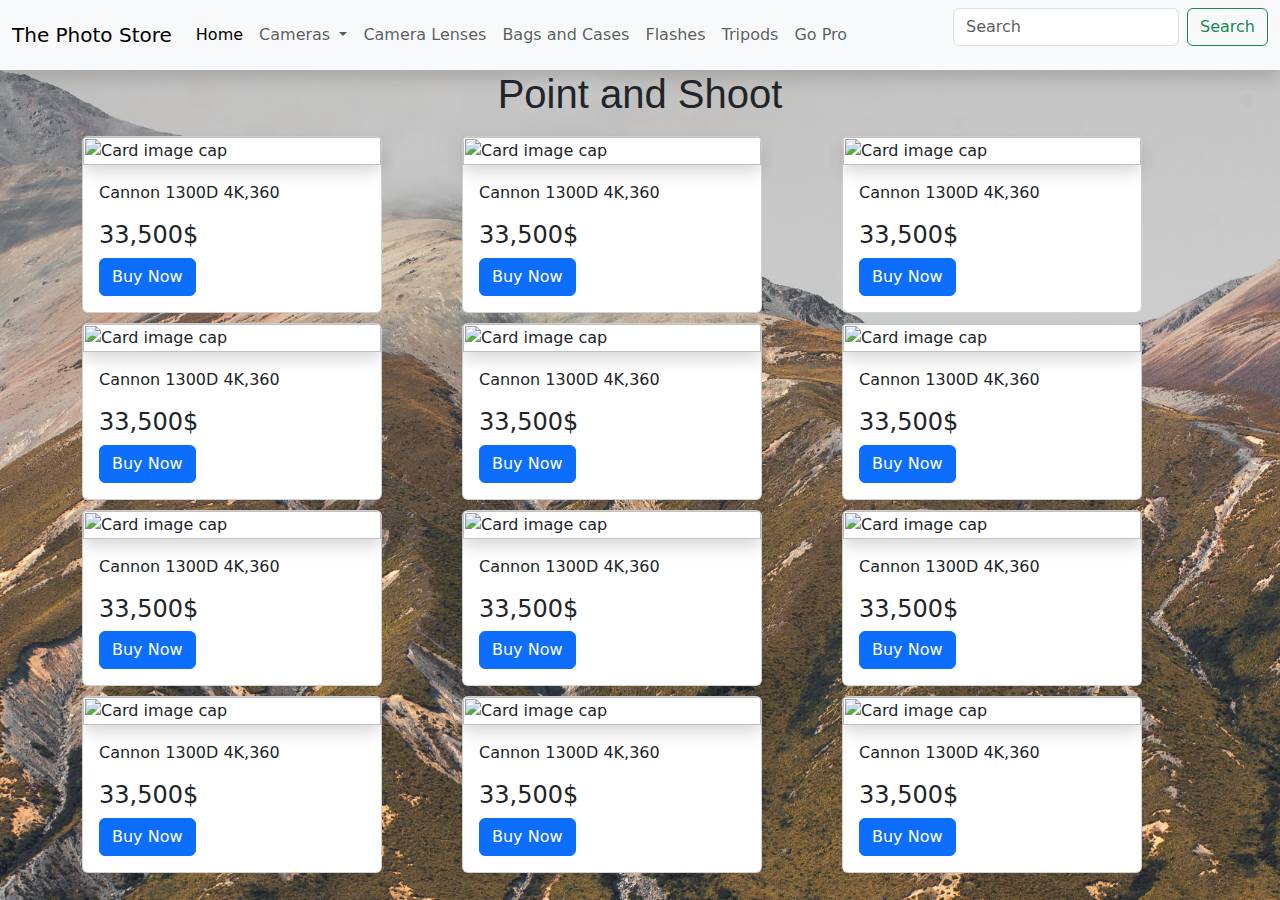
==== point.html @ 829b5c85 "Add files via upload" ====
<html>

<head>
  <link href="https://cdn.jsdelivr.net/npm/bootstrap@5.0.1/dist/css/bootstrap.min.css" rel="stylesheet" />

  <script src="https://cdn.jsdelivr.net/npm/bootstrap@5.0.1/dist/js/bootstrap.bundle.min.js"></script>
  <link rel="stylesheet" href="https://cdnjs.cloudflare.com/ajax/libs/font-awesome/5.15.3/css/all.min.css" />
  <link href="index.css" rel="stylesheet" />
</head>

<body class="back-img img-fluid">
  <header class=" shadow">
    <nav class="navbar navbar-expand-lg navbar-light bg-light">
      <div class="container-fluid">
        <a class="navbar-brand" href="#">The Photo Store</a>
        <button class="navbar-toggler" type="button" data-bs-toggle="collapse" data-bs-target="#navbarSupportedContent"
          aria-controls="navbarSupportedContent" aria-expanded="false" aria-label="Toggle navigation">
          <span class="navbar-toggler-icon"></span>
        </button>
        <div class="collapse navbar-collapse" id="navbarSupportedContent">
          <ul class="navbar-nav me-auto mb-2 mb-lg-0">
            <li class="nav-item">
              <a class="nav-link active" aria-current="page" href="home.html">Home</a>
            </li>

            <li class="nav-item dropdown">
              <a class="nav-link dropdown-toggle" href="#" id="navbarDropdown" role="button" data-bs-toggle="dropdown"
                aria-expanded="false">
                Cameras
              </a>
              <ul class="dropdown-menu" aria-labelledby="navbarDropdown">
                <li><a class="dropdown-item" href="index.html">Dslrs</a></li>
                <li><a class="dropdown-item" href="point.html">Point and Shoot</a></li>
                <li><a class="dropdown-item" href="#">Medium Format</a></li>
                <li><a class="dropdown-item" href="#">Mirrorless</a></li>
              </ul>
            </li>
            <li class="nav-item">
              <a class="nav-link" href="#">Camera Lenses</a>
            </li>
            <li class="nav-item">
              <a class="nav-link" href="#">Bags and Cases</a>
            </li>
            <li class="nav-item">
              <a class="nav-link" href="#">Flashes</a>
            </li>
            <li class="nav-item">
              <a class="nav-link" href="#">Tripods</a>
            </li>
            <li class="nav-item">
              <a class="nav-link" href="#">Go Pro</a>
            </li>
          </ul>
          <form class="d-flex">
            <input class="form-control me-2" type="search" placeholder="Search" aria-label="Search">
            <button class="btn btn-outline-success" type="submit">Search</button>
          </form>
        </div>
      </div>
    </nav>



  </header>


<h1 class="text-center dslr">Point and Shoot</h1>
  <div class="container">
    <div class="row">


      <div class="col-md-12 col-sm-12 col-md-6">
        <div class="row">
          <div class="col-lg-4  col-sm-6 ">
            <div class="card">
              <img class="card-img-top img-fluid shadow"src="cameras/1300D.jpg" alt="Card image cap">
              <div class="card-body">
                <p class="card-text">Cannon 1300D 4K,360
                </p>
                  <h4>33,500$</h4>
                  <button class="btn btn-primary">Buy Now</button>
              </div>
            </div>
            </div>
            <div class="col-lg-4  col-sm-6 ">
              <div class="card">
                <img class="card-img-top img-fluid shadow"src="cameras/1300D.jpg" alt="Card image cap">
                <div class="card-body">
                  <p class="card-text">Cannon 1300D 4K,360
                  </p>
                    <h4>33,500$</h4>
                    <button class="btn btn-primary">Buy Now</button>
                </div>
              </div>
              </div>
              <div class="col-lg-4  col-sm-6 ">
                <div class="card">
                  <img class="card-img-top img-fluid shadow"src="cameras/1300D.jpg" alt="Card image cap">
                  <div class="card-body">
                    <p class="card-text">Cannon 1300D 4K,360
                    </p>
                      <h4>33,500$</h4>
                      <button class="btn btn-primary">Buy Now</button>
                  </div>
                </div>
                </div>
                <div class="col-lg-4  col-sm-6 ">
                  <div class="card">
                    <img class="card-img-top img-fluid shadow"src="cameras/1300D.jpg" alt="Card image cap">
                    <div class="card-body">
                      <p class="card-text">Cannon 1300D 4K,360
                      </p>
                        <h4>33,500$</h4>
                        <button class="btn btn-primary">Buy Now</button>
                    </div>
                  </div>
                  </div>
                  <div class="col-lg-4  col-sm-6 ">
                    <div class="card">
                      <img class="card-img-top img-fluid shadow"src="cameras/1300D.jpg" alt="Card image cap">
                      <div class="card-body">
                        <p class="card-text">Cannon 1300D 4K,360
                        </p>
                          <h4>33,500$</h4>
                          <button class="btn btn-primary">Buy Now</button>
                      </div>
                    </div>
                    </div>
                    <div class="col-lg-4  col-sm-6 ">
                      <div class="card">
                        <img class="card-img-top img-fluid shadow"src="cameras/1300D.jpg" alt="Card image cap">
                        <div class="card-body">
                          <p class="card-text">Cannon 1300D 4K,360
                          </p>
                            <h4>33,500$</h4>
                            <button class="btn btn-primary">Buy Now</button>
                        </div>
                      </div>
                      </div>
                      <div class="col-lg-4  col-sm-6">
                        <div class="card">
                          <img class="card-img-top img-fluid shadow"src="cameras/1300D.jpg" alt="Card image cap">
                          <div class="card-body">
                            <p class="card-text">Cannon 1300D 4K,360
                            </p>
                              <h4>33,500$</h4>
                              <button class="btn btn-primary">Buy Now</button>
                          </div>
                        </div>
                        </div>
                        <div class="col-lg-4  col-sm-6 ">
                          <div class="card">
                            <img class="card-img-top img-fluid shadow"src="cameras/1300D.jpg" alt="Card image cap">
                            <div class="card-body">
                              <p class="card-text">Cannon 1300D 4K,360
                              </p>
                                <h4>33,500$</h4>
                                <button class="btn btn-primary">Buy Now</button>
                            </div>
                          </div>
                          </div>
                          <div class="col-lg-4  col-sm-6 ">
                            <div class="card">
                              <img class="card-img-top img-fluid shadow"src="cameras/1300D.jpg" alt="Card image cap">
                              <div class="card-body">
                                <p class="card-text">Cannon 1300D 4K,360
                                </p>
                                  <h4>33,500$</h4>
                                  <button class="btn btn-primary">Buy Now</button>
                              </div>
                            </div>
                            </div>
                            <div class="col-lg-4  col-sm-6 ">
                              <div class="card">
                                <img class="card-img-top img-fluid shadow"src="cameras/1300D.jpg" alt="Card image cap">
                                <div class="card-body">
                                  <p class="card-text">Cannon 1300D 4K,360
                                  </p>
                                    <h4>33,500$</h4>
                                    <button class="btn btn-primary">Buy Now</button>
                                </div>
                              </div>
                              </div>
                              <div class="col-lg-4  col-sm-6 ">
                                <div class="card">
                                  <img class="card-img-top img-fluid shadow"src="cameras/1300D.jpg" alt="Card image cap">
                                  <div class="card-body">
                                    <p class="card-text">Cannon 1300D 4K,360
                                    </p>
                                      <h4>33,500$</h4>
                                      <button class="btn btn-primary">Buy Now</button>
                                  </div>
                                </div>
                                </div>
                                <div class="col-lg-4  col-sm-6 ">
                                  <div class="card">
                                    <img class="card-img-top img-fluid shadow"src="cameras/1300D.jpg" alt="Card image cap">
                                    <div class="card-body">
                                      <p class="card-text">Cannon 1300D 4K,360
                                      </p>
                                        <h4>33,500$</h4>
                                        <button class="btn btn-primary">Buy Now</button>
                                    </div>
                                  </div>
                                  </div>












              </div>
            </div>
          </div>
        </div>

</body>

</html>
---- index.css ----
.head{
   color: palegreen;

}

.left{
    width:300px;
    height:672px;
    border:1px solid black;
    margin-left:30px;
    margin-top:10px;
}




.price{
    text-align: center;
}
.description{
    text-align: center;
}
.text{
    text-align:center;

}

.body{
    background-color:darkcyan;
}

.card{
    width:300px;
   margin-top:10px;
}



.back-img{
    background-image: url(back.jpg);
    background-repeat: no-repeat;
    background-size:cover;
    max-width:100%;
}


.logo{
    
    color:grey solid;
font-family:Georgia, 'Times New Roman', Times, serif;
    height:200px;
    width:200px;
   border-radius:50%;
font-size:60px;
font-weight: 800;

display:inline-block;

}

.dslr{
    font-family:sans-serif;
}
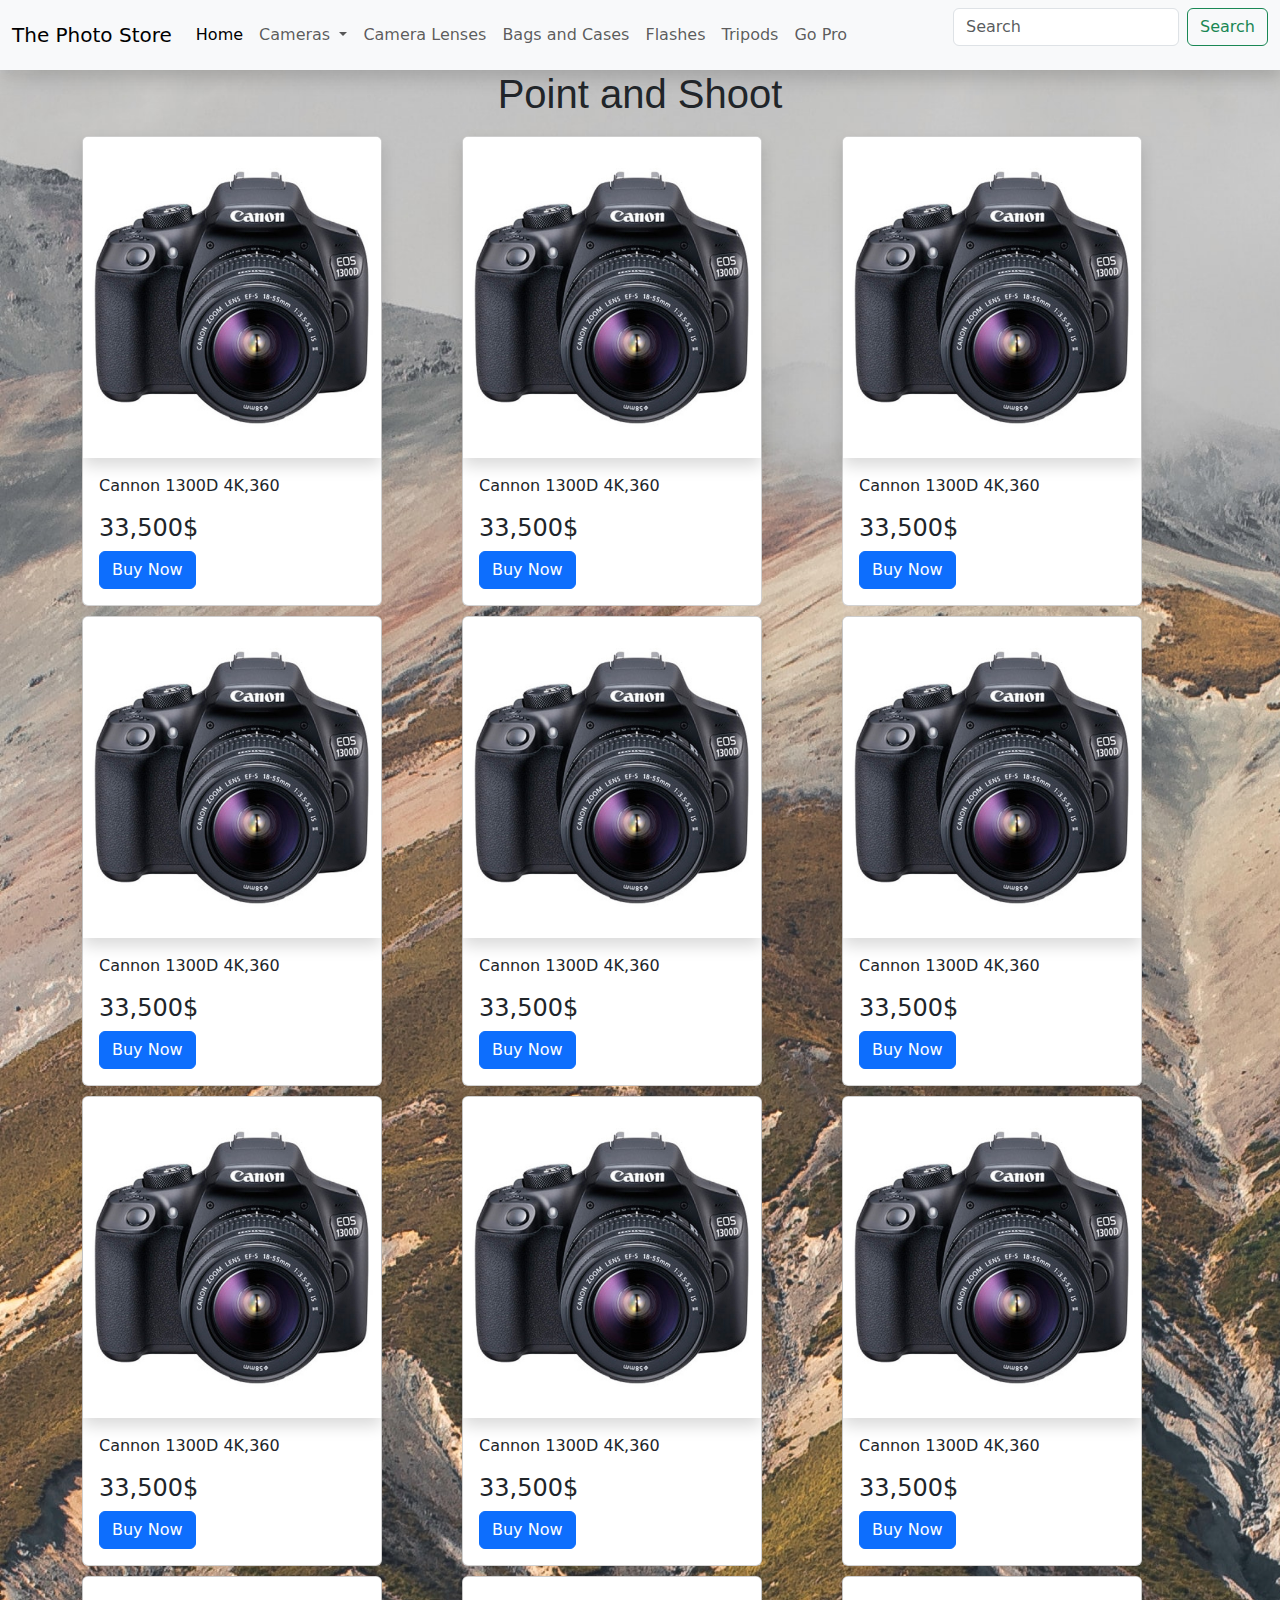
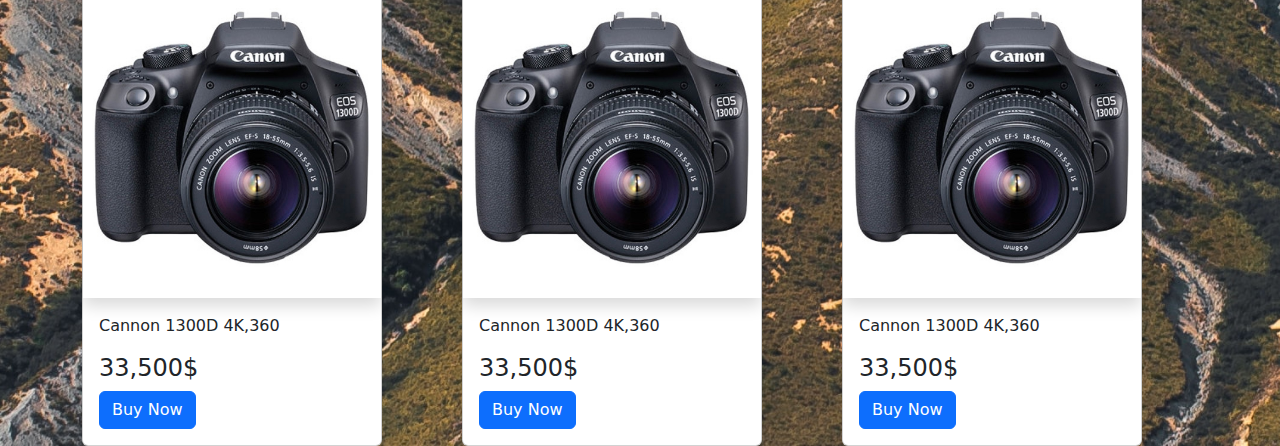
==== commit dd98918f: "Update point.html" ====
--- a/point.html
+++ b/point.html
@@ -73,7 +73,7 @@
         <div class="row">
           <div class="col-lg-4  col-sm-6 ">
             <div class="card">
-              <img class="card-img-top img-fluid shadow"src="cameras/1300D.jpg" alt="Card image cap">
+              <img class="card-img-top img-fluid shadow"src="1300D.jpg" alt="Card image cap">
               <div class="card-body">
                 <p class="card-text">Cannon 1300D 4K,360
                 </p>
@@ -84,7 +84,7 @@
             </div>
             <div class="col-lg-4  col-sm-6 ">
               <div class="card">
-                <img class="card-img-top img-fluid shadow"src="cameras/1300D.jpg" alt="Card image cap">
+                <img class="card-img-top img-fluid shadow"src="1300D.jpg" alt="Card image cap">
                 <div class="card-body">
                   <p class="card-text">Cannon 1300D 4K,360
                   </p>
@@ -95,7 +95,7 @@
               </div>
               <div class="col-lg-4  col-sm-6 ">
                 <div class="card">
-                  <img class="card-img-top img-fluid shadow"src="cameras/1300D.jpg" alt="Card image cap">
+                  <img class="card-img-top img-fluid shadow"src="1300D.jpg" alt="Card image cap">
                   <div class="card-body">
                     <p class="card-text">Cannon 1300D 4K,360
                     </p>
@@ -106,7 +106,7 @@
                 </div>
                 <div class="col-lg-4  col-sm-6 ">
                   <div class="card">
-                    <img class="card-img-top img-fluid shadow"src="cameras/1300D.jpg" alt="Card image cap">
+                    <img class="card-img-top img-fluid shadow"src="1300D.jpg" alt="Card image cap">
                     <div class="card-body">
                       <p class="card-text">Cannon 1300D 4K,360
                       </p>
@@ -117,7 +117,7 @@
                   </div>
                   <div class="col-lg-4  col-sm-6 ">
                     <div class="card">
-                      <img class="card-img-top img-fluid shadow"src="cameras/1300D.jpg" alt="Card image cap">
+                      <img class="card-img-top img-fluid shadow"src="1300D.jpg" alt="Card image cap">
                       <div class="card-body">
                         <p class="card-text">Cannon 1300D 4K,360
                         </p>
@@ -128,7 +128,7 @@
                     </div>
                     <div class="col-lg-4  col-sm-6 ">
                       <div class="card">
-                        <img class="card-img-top img-fluid shadow"src="cameras/1300D.jpg" alt="Card image cap">
+                        <img class="card-img-top img-fluid shadow"src="1300D.jpg" alt="Card image cap">
                         <div class="card-body">
                           <p class="card-text">Cannon 1300D 4K,360
                           </p>
@@ -139,7 +139,7 @@
                       </div>
                       <div class="col-lg-4  col-sm-6">
                         <div class="card">
-                          <img class="card-img-top img-fluid shadow"src="cameras/1300D.jpg" alt="Card image cap">
+                          <img class="card-img-top img-fluid shadow"src="1300D.jpg" alt="Card image cap">
                           <div class="card-body">
                             <p class="card-text">Cannon 1300D 4K,360
                             </p>
@@ -150,7 +150,7 @@
                         </div>
                         <div class="col-lg-4  col-sm-6 ">
                           <div class="card">
-                            <img class="card-img-top img-fluid shadow"src="cameras/1300D.jpg" alt="Card image cap">
+                            <img class="card-img-top img-fluid shadow"src="1300D.jpg" alt="Card image cap">
                             <div class="card-body">
                               <p class="card-text">Cannon 1300D 4K,360
                               </p>
@@ -161,7 +161,7 @@
                           </div>
                           <div class="col-lg-4  col-sm-6 ">
                             <div class="card">
-                              <img class="card-img-top img-fluid shadow"src="cameras/1300D.jpg" alt="Card image cap">
+                              <img class="card-img-top img-fluid shadow"src="1300D.jpg" alt="Card image cap">
                               <div class="card-body">
                                 <p class="card-text">Cannon 1300D 4K,360
                                 </p>
@@ -172,7 +172,7 @@
                             </div>
                             <div class="col-lg-4  col-sm-6 ">
                               <div class="card">
-                                <img class="card-img-top img-fluid shadow"src="cameras/1300D.jpg" alt="Card image cap">
+                                <img class="card-img-top img-fluid shadow"src="1300D.jpg" alt="Card image cap">
                                 <div class="card-body">
                                   <p class="card-text">Cannon 1300D 4K,360
                                   </p>
@@ -183,7 +183,7 @@
                               </div>
                               <div class="col-lg-4  col-sm-6 ">
                                 <div class="card">
-                                  <img class="card-img-top img-fluid shadow"src="cameras/1300D.jpg" alt="Card image cap">
+                                  <img class="card-img-top img-fluid shadow"src="1300D.jpg" alt="Card image cap">
                                   <div class="card-body">
                                     <p class="card-text">Cannon 1300D 4K,360
                                     </p>
@@ -194,7 +194,7 @@
                                 </div>
                                 <div class="col-lg-4  col-sm-6 ">
                                   <div class="card">
-                                    <img class="card-img-top img-fluid shadow"src="cameras/1300D.jpg" alt="Card image cap">
+                                    <img class="card-img-top img-fluid shadow"src="1300D.jpg" alt="Card image cap">
                                     <div class="card-body">
                                       <p class="card-text">Cannon 1300D 4K,360
                                       </p>
@@ -222,4 +222,4 @@
 
 </body>
 
-</html>+</html>
